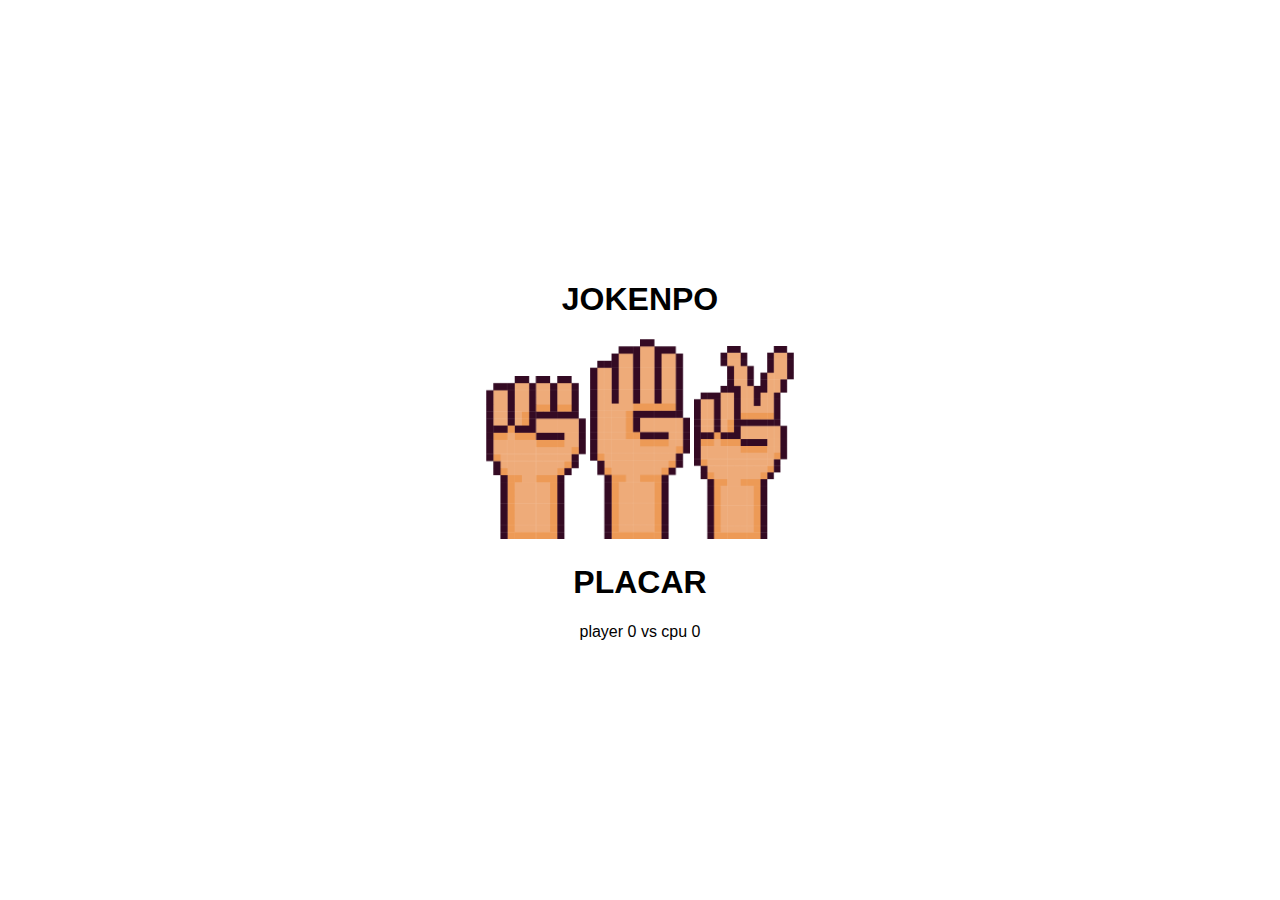
==== index/index.html @ 1758bbd0 "atv.index27.06" ====
<!DOCTYPE html>
<html lang="en">
<head>
    <meta charset="UTF-8">
    <meta name="viewport" content="width=device-width, initial-scale=1.0">
    <title>Document</title>
    <link rel="stylesheet" href="style.css">
</head>
<body>
   
   
    <div class="container">
        <h1>JOKENPO</h1>
        <div class="escolhas">
            <img src="pedra.png" alt="">
            <img src="papel.png" alt="">
            <img src="tesoura.png" alt="">
        </div>

        <h1>PLACAR</h1>
        <div class="Placar">
        <div class="pontos">
        <span>player<span> 0</span></span>
        <span>vs<span>
            <span>cpu<span> 0</span></span></div>
        
    </div>
</body>
</html>
---- index/style.css ----
body{
    font-family: Arial, sans-serif;
    margin: 0;
    padding: 0;
    display: flex; 
    justify-content: center;  
    align-items: center;	
    height: 100vh;	
}
.escolhas img{
    width: 100px; 
}

.container {
    text-align: center;
}
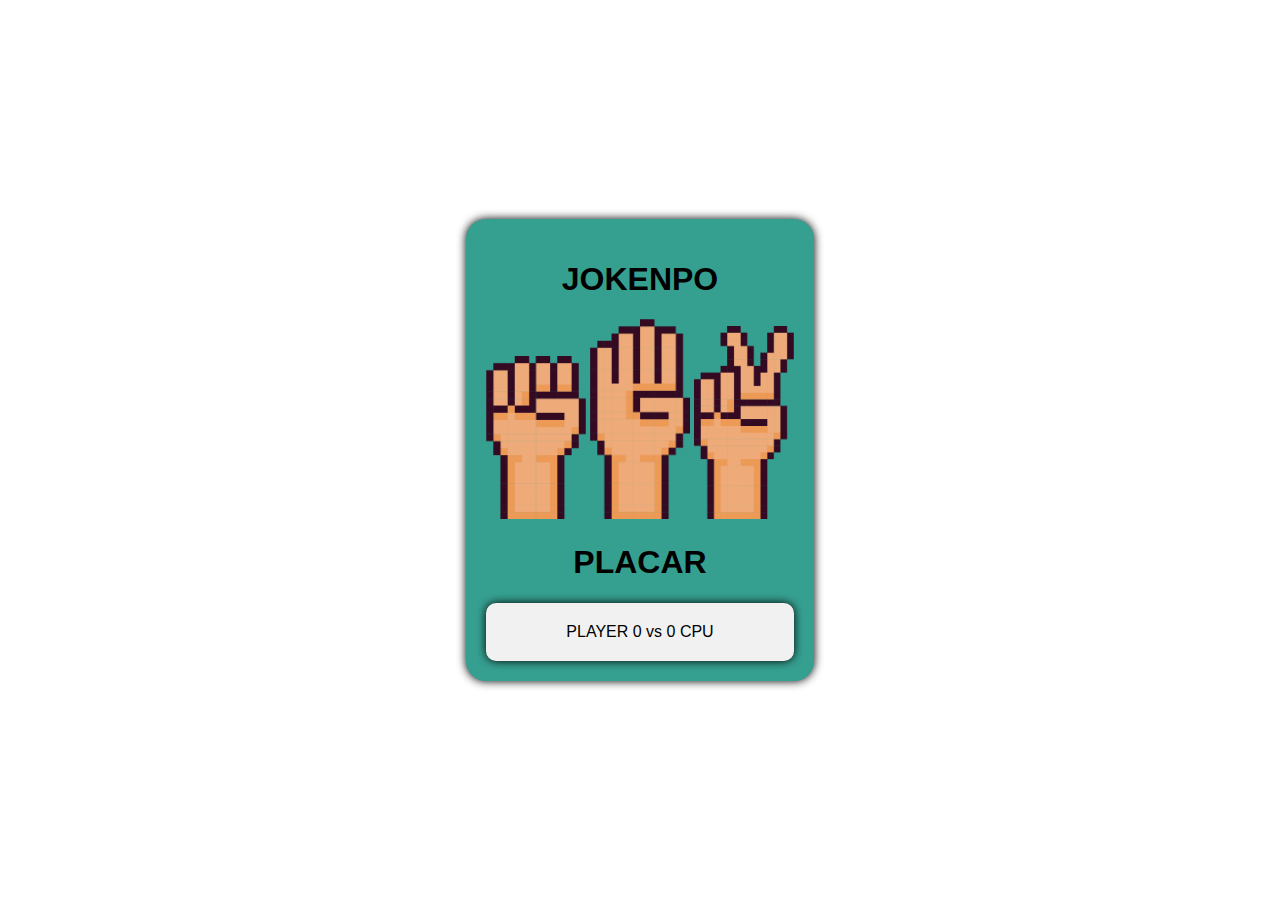
==== commit 55fd2ac1: "atv.jokenpo" ====
--- a/index/index.html
+++ b/index/index.html
@@ -2,6 +2,7 @@
 <html lang="en">
 <head>
     <meta charset="UTF-8">
+    <meta http-equiv="X-UA-compatible" content="IE-edge">
     <meta name="viewport" content="width=device-width, initial-scale=1.0">
     <title>Document</title>
     <link rel="stylesheet" href="style.css">
@@ -16,13 +17,12 @@
             <img src="papel.png" alt="">
             <img src="tesoura.png" alt="">
         </div>
-
         <h1>PLACAR</h1>
-        <div class="Placar">
+        <div class="placar">
         <div class="pontos">
-        <span>player<span> 0</span></span>
+        <span>PLAYER<span> 0</span></span>
         <span>vs<span>
-            <span>cpu<span> 0</span></span></div>
+            <span>0<span> CPU</span></span></div>
         
     </div>
 </body>
--- a/index/style.css
+++ b/index/style.css
@@ -7,10 +7,20 @@
     align-items: center;	
     height: 100vh;	
 }
+.container {
+    text-align: center;
+    background-color: rgb(54, 160, 144);
+    padding: 20px;
+    border-radius: 20px;
+    box-shadow: 0 0 10px rgb(0, 0, 0);
+}
+
 .escolhas img{
     width: 100px; 
 }
-
-.container {
-    text-align: center;
+.placar{
+    background-color: rgb(241, 241, 241);
+    padding: 20px;
+    border-radius: 10px;
+    box-shadow: 0 0 10px rgb(0, 0, 0.1);
 }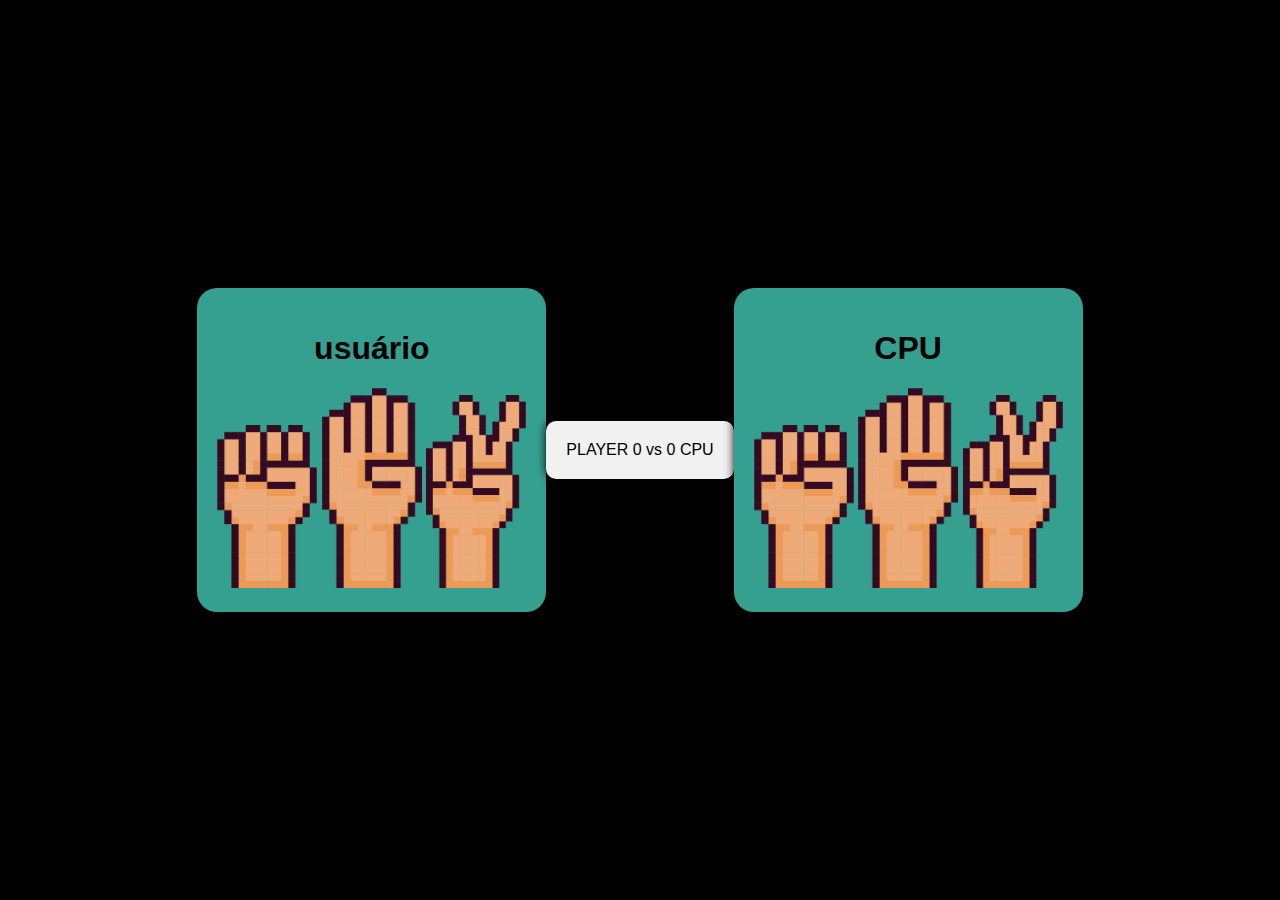
==== commit 2b06aa9a: "modified.jokempo" ====
--- a/index/index.html
+++ b/index/index.html
@@ -1,5 +1,6 @@
 <!DOCTYPE html>
 <html lang="en">
+
 <head>
     <meta charset="UTF-8">
     <meta http-equiv="X-UA-compatible" content="IE-edge">
@@ -7,23 +8,35 @@
     <title>Document</title>
     <link rel="stylesheet" href="style.css">
 </head>
+
 <body>
-   
-   
     <div class="container">
-        <h1>JOKENPO</h1>
+        <h1>usuário</h1>
         <div class="escolhas">
             <img src="pedra.png" alt="">
             <img src="papel.png" alt="">
             <img src="tesoura.png" alt="">
         </div>
-        <h1>PLACAR</h1>
+        
+        </div>
+        
         <div class="placar">
-        <div class="pontos">
-        <span>PLAYER<span> 0</span></span>
-        <span>vs<span>
-            <span>0<span> CPU</span></span></div>
+            <div class="pontos">
+                <span>PLAYER<span> 0</span></span>
+                <span>vs<span>
+                        <span>0<span> CPU</span></span>
+            </div>
+
+    </div>
+    <div class="container">
+        <h1>CPU</h1>
+        <div class="escolhas">
+            <img src="pedra.png" alt="">
+            <img src="papel.png" alt="">
+            <img src="tesoura.png" alt="">
+        </div>
         
     </div>
 </body>
+
 </html>--- a/index/style.css
+++ b/index/style.css
@@ -1,4 +1,6 @@
 body{
+    background-color: rgb(0, 0, 0);
+    text-align: center;
     font-family: Arial, sans-serif;
     margin: 0;
     padding: 0;
@@ -22,5 +24,5 @@
     background-color: rgb(241, 241, 241);
     padding: 20px;
     border-radius: 10px;
-    box-shadow: 0 0 10px rgb(0, 0, 0.1);
+    box-shadow: 0 0 10px rgb(0, 0, 0);
 }